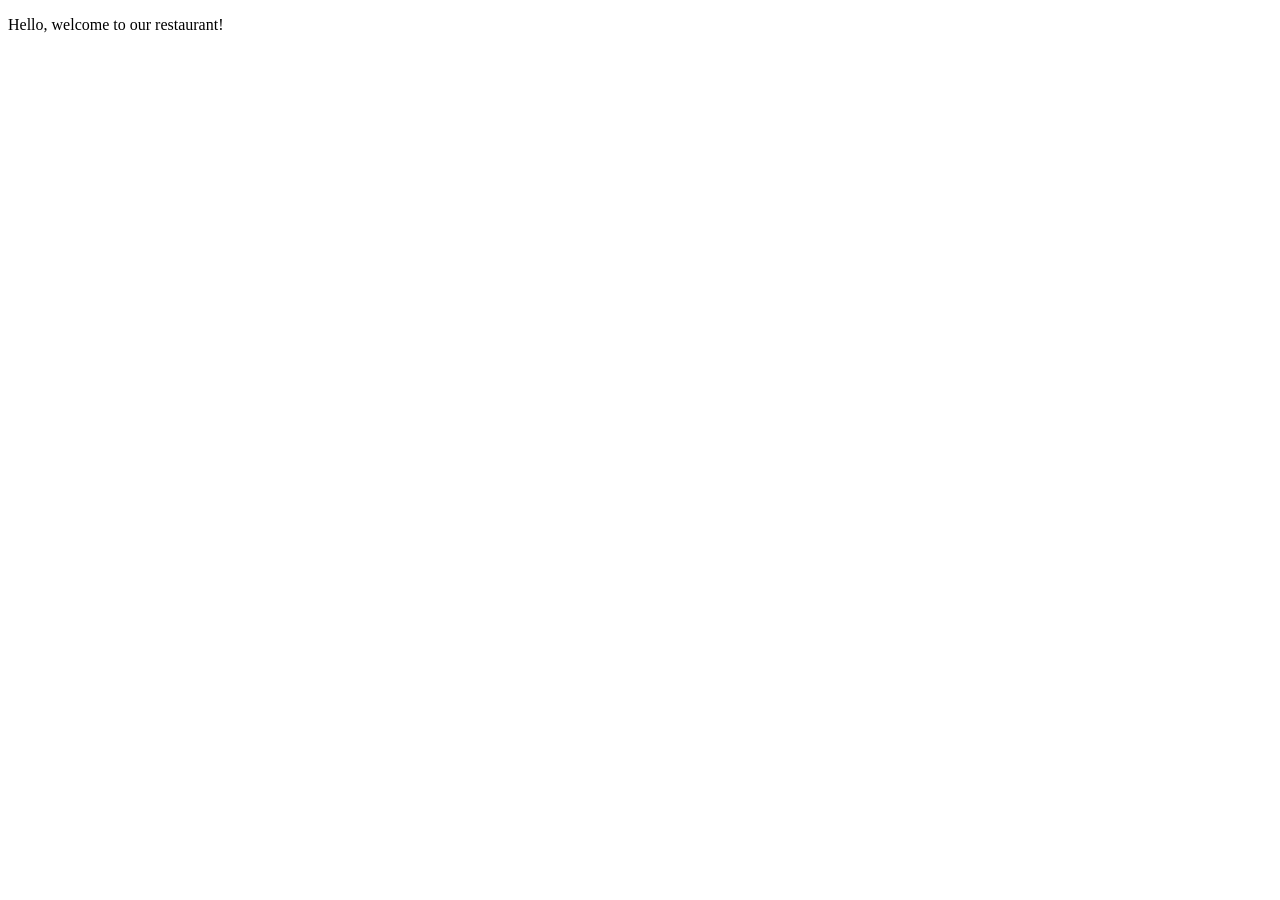
==== index.html @ 0195bc44 "" ====
<!DOCTYPE html>
<html lang="en">
<head>
    <meta charset="UTF-8">
    <meta name="viewport" content="width=device-width, initial-scale=1.0">
    <title>Document</title>
</head>
<body>
    <p>Hello, welcome to our restaurant!</p>
</body>
</html>
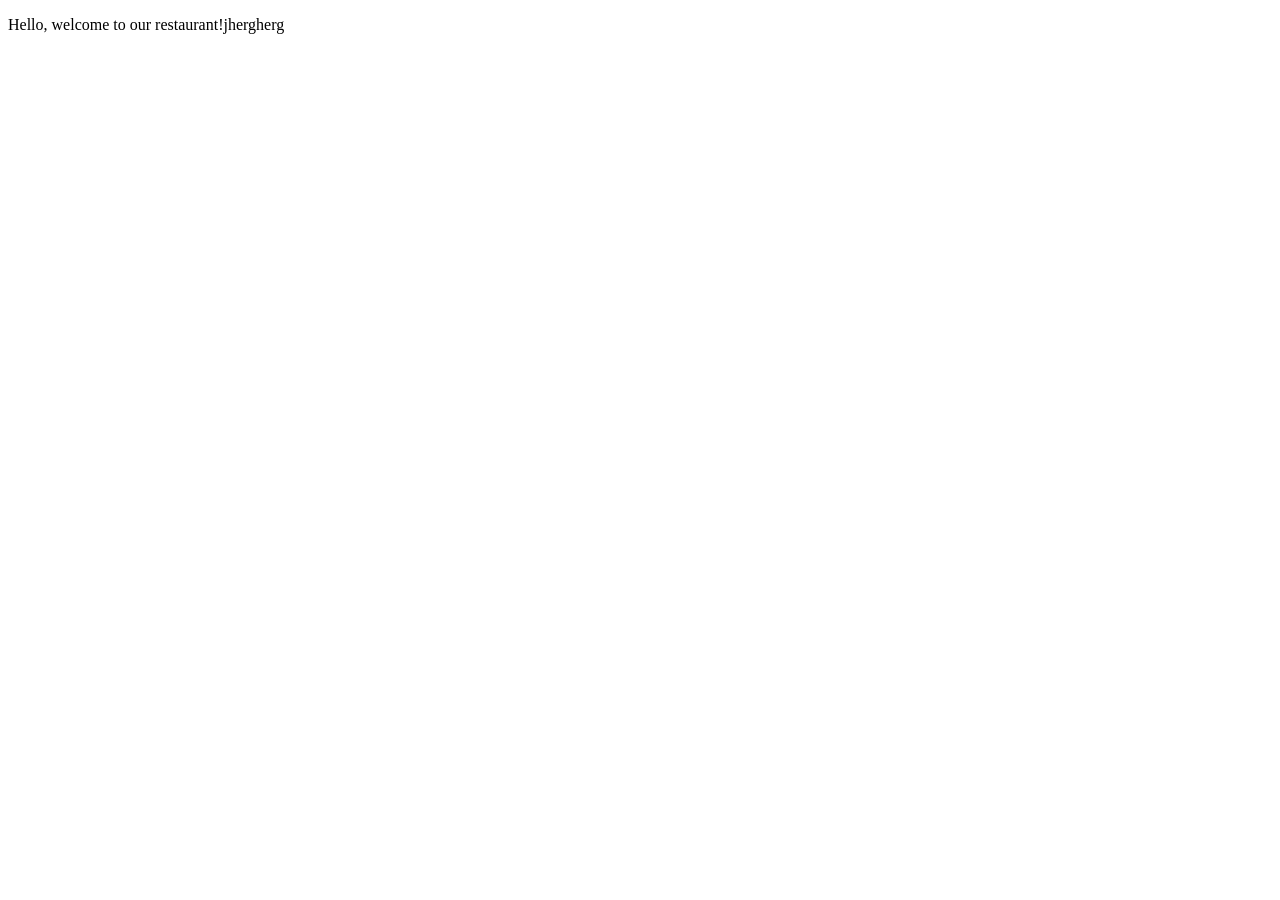
==== commit a4d946bf: "" ====
--- a/index.html
+++ b/index.html
@@ -6,6 +6,6 @@
     <title>Document</title>
 </head>
 <body>
-    <p>Hello, welcome to our restaurant!</p>
+    <p>Hello, welcome to our restaurant!jhergherg</p>
 </body>
 </html>
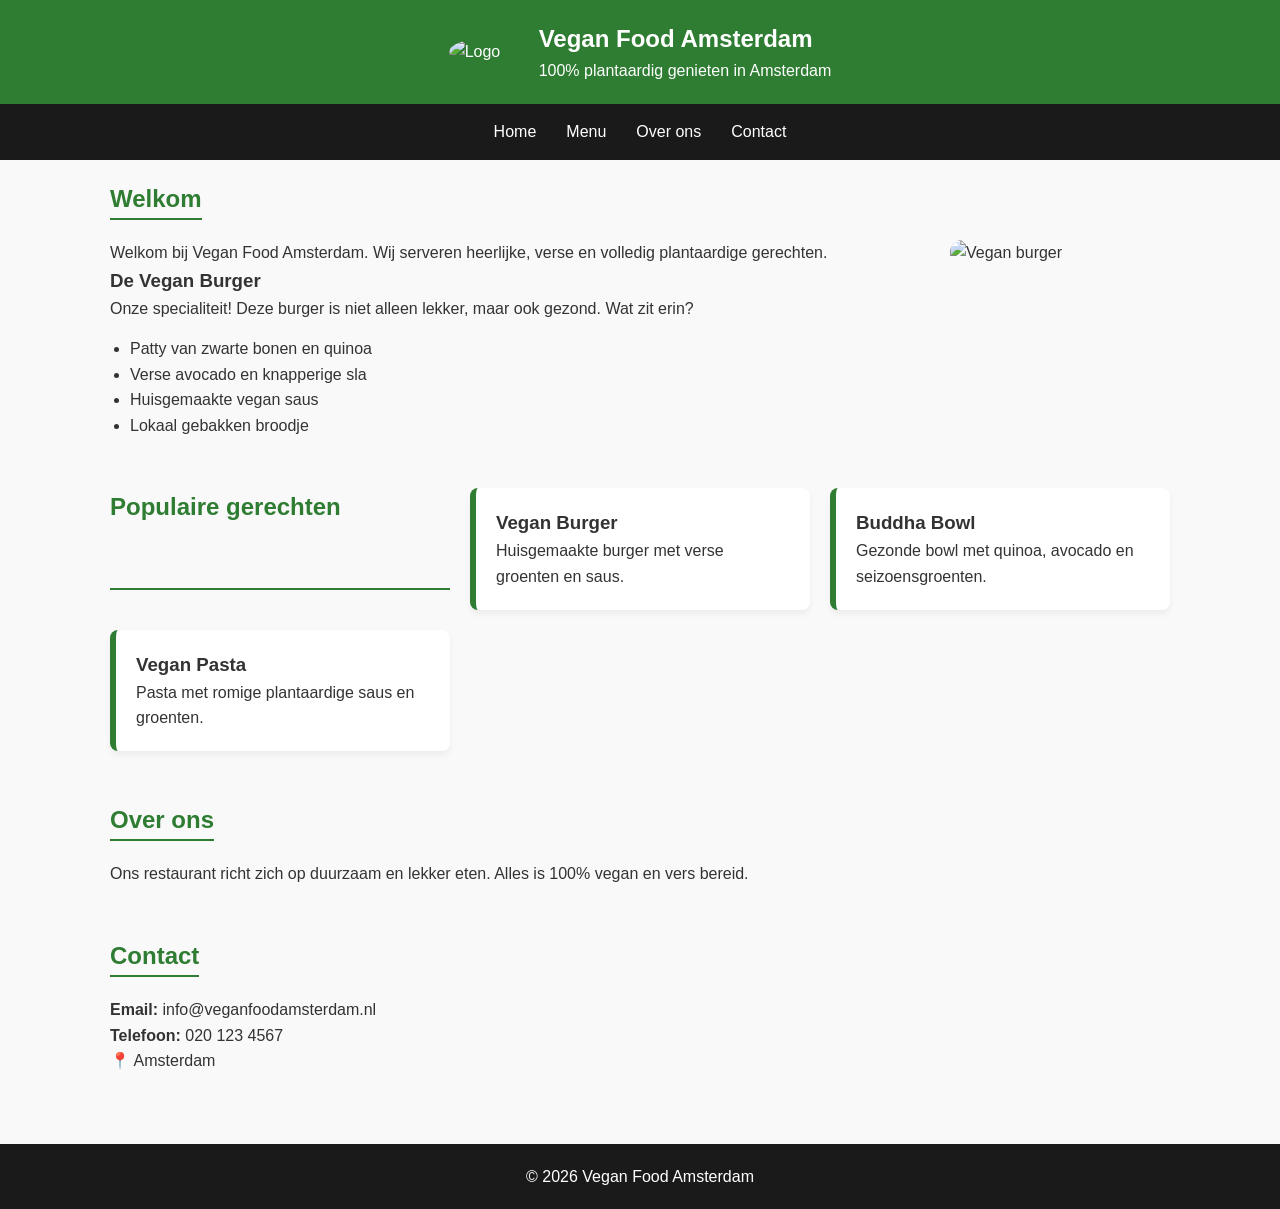
==== commit 9db3ed9b: "" ====
--- a/index.html
+++ b/index.html
@@ -1,11 +1,85 @@
 <!DOCTYPE html>
-<html lang="en">
+<html lang="nl">
 <head>
     <meta charset="UTF-8">
     <meta name="viewport" content="width=device-width, initial-scale=1.0">
-    <title>Document</title>
+    <title>Vegan Food Amsterdam</title>
+    <link rel="stylesheet" href="stylesheet/index.css">
 </head>
 <body>
-    <p>Hello, welcome to our restaurant!jhergherg</p>
+
+<header>
+    <img src="images/logo_vegan_food_amsterdam.png" alt="Logo" class="logo">
+    <aside>
+        <h1>Vegan Food Amsterdam</h1>
+        <p>100% plantaardig genieten in Amsterdam</p>
+    </aside>
+</header>
+
+<nav>
+    <input type="checkbox" id="menu-toggle">
+    <label for="menu-toggle" class="hamburger">☰ Menu</label>
+    <ul>
+        <li><a href="#home">Home</a></li>
+        <li><a href="#menu">Menu</a></li>
+        <li><a href="#over">Over ons</a></li>
+        <li><a href="#contact">Contact</a></li>
+    </ul>
+</nav>
+
+<main>
+    <section id="home">
+        <h2>Welkom</h2>
+        <article class="intro-container">
+            <aside class="intro-text">
+                <p>Welkom bij Vegan Food Amsterdam. Wij serveren heerlijke, verse en volledig plantaardige gerechten.</p>
+                <h3>De Vegan Burger</h3>
+                <p>Onze specialiteit! Deze burger is niet alleen lekker, maar ook gezond. Wat zit erin?</p>
+                <ul>
+                    <li>Patty van zwarte bonen en quinoa</li>
+                    <li>Verse avocado en knapperige sla</li>
+                    <li>Huisgemaakte vegan saus</li>
+                    <li>Lokaal gebakken broodje</li>
+                </ul>
+            </aside>
+            <img src="images/vega burger.png" alt="Vegan burger" class="burger-img-small">
+        </article>
+    </section>
+
+    <section id="menu">
+        <h2>Populaire gerechten</h2>
+        <article>
+            <h3>Vegan Burger</h3>
+            <p>Huisgemaakte burger met verse groenten en saus.</p>
+        </article>
+
+        <article>
+            <h3>Buddha Bowl</h3>
+            <p>Gezonde bowl met quinoa, avocado en seizoensgroenten.</p>
+        </article>
+
+        <article>
+            <h3>Vegan Pasta</h3>
+            <p>Pasta met romige plantaardige saus en groenten.</p>
+        </article>
+    </section>
+
+    <section id="over">
+        <h2>Over ons</h2>
+        <p>Ons restaurant richt zich op duurzaam en lekker eten. Alles is 100% vegan en vers bereid.</p>
+    </section>
+
+    <section id="contact">
+        <h2>Contact</h2>
+        <p><strong>Email:</strong> info@veganfoodamsterdam.nl</p>
+        <p><strong>Telefoon:</strong> 020 123 4567</p>
+        <p>📍 Amsterdam</p>
+    </section>
+</main>
+
+<footer>
+    <p>&copy; 2026 Vegan Food Amsterdam</p>
+</footer>
+
 </body>
 </html>
--- a/stylesheet/index.css
+++ b/stylesheet/index.css
@@ -0,0 +1,162 @@
+
+* {
+    margin: 0;
+    padding: 0;
+    box-sizing: border-box;
+    font-family: 'Segoe UI', Arial, sans-serif;
+}
+
+body {
+    background-color: #f9f9f9;
+    color: #333;
+    line-height: 1.6;
+}
+
+
+header {
+    background-color: #2e7d32;
+    color: white;
+    padding: 20px;
+    display: flex;
+    align-items: center;
+    justify-content: center;
+    gap: 20px;
+}
+
+.logo {
+    width: 70px;
+    height: auto;
+    border-radius: 50%;
+}
+
+
+nav {
+    background-color: #1a1a1a;
+    position: sticky;
+    top: 0;
+    z-index: 1000;
+}
+
+#menu-toggle { display: none; }
+
+.hamburger {
+    display: block;
+    color: white;
+    padding: 15px;
+    cursor: pointer;
+    text-align: center;
+    font-weight: bold;
+}
+
+nav ul {
+    display: none;
+    list-style: none;
+}
+
+#menu-toggle:checked ~ ul {
+    display: block;
+}
+
+nav a {
+    display: block;
+    padding: 15px;
+    color: white;
+    text-decoration: none;
+    text-align: center;
+    transition: 0.3s;
+}
+
+nav a:hover {
+    background-color: #2e7d32;
+}
+
+
+main {
+    padding: 20px;
+    max-width: 1100px;
+    margin: auto;
+}
+
+section {
+    margin-bottom: 50px;
+}
+
+h2 {
+    color: #2e7d32;
+    border-bottom: 2px solid #2e7d32;
+    display: inline-block;
+    margin-bottom: 20px;
+}
+
+
+.intro-container {
+    display: flex;
+    align-items: flex-start;
+    gap: 30px;
+    background: transparent;
+    border: none;
+    padding: 0;
+}
+
+.intro-text {
+    flex: 2;
+}
+
+.intro-text ul {
+    margin: 15px 0 0 20px;
+}
+
+.burger-img-small {
+    width: 220px; 
+    height: auto;
+    border-radius: 12px;
+    order: 2;
+}
+
+
+#menu {
+    display: grid;
+    grid-template-columns: 1fr;
+    gap: 20px;
+}
+
+#menu article {
+    background: white;
+    padding: 20px;
+    border-radius: 8px;
+    border-left: 6px solid #2e7d32;
+    box-shadow: 0 4px 6px rgba(0,0,0,0.05);
+}
+
+
+footer {
+    background: #1a1a1a;
+    color: white;
+    text-align: center;
+    padding: 20px;
+}
+
+
+@media (min-width: 768px) {
+    .hamburger { display: none; }
+    
+    nav ul {
+        display: flex;
+        justify-content: center;
+    }
+
+    #menu {
+        grid-template-columns: 1fr 1fr 1fr;
+    }
+
+   
+    @media (max-width: 600px) {
+        .intro-container {
+            flex-direction: column;
+        }
+        .burger-img-small {
+            width: 100%;
+            order: -1;
+        }
+    }
+}
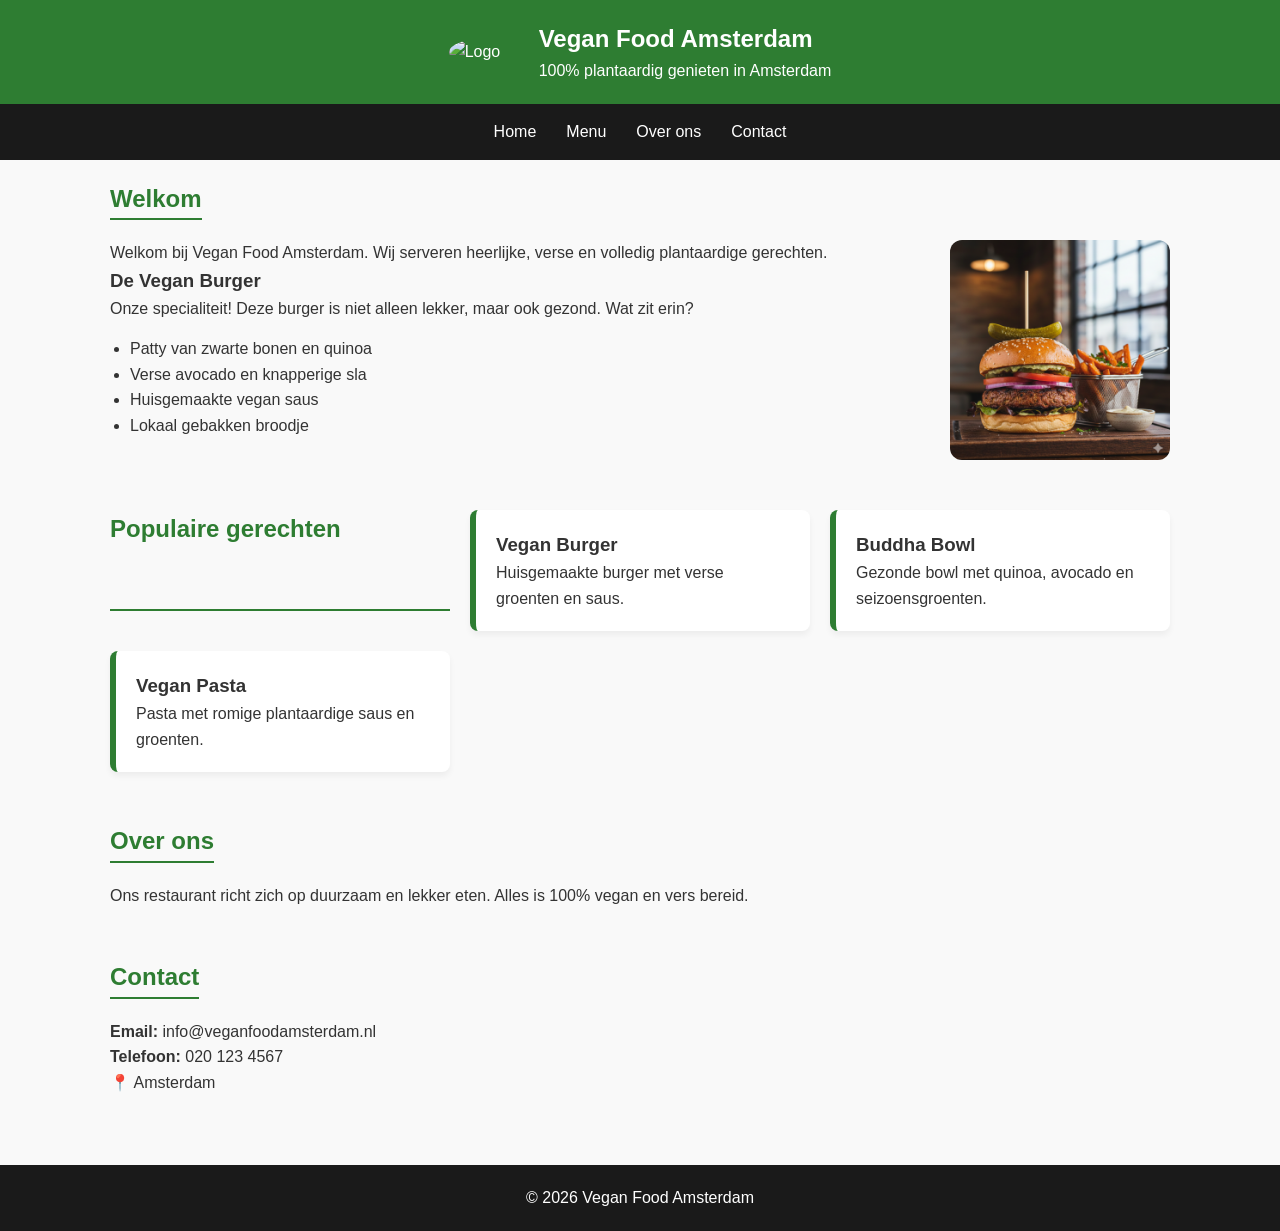
==== commit 48079059: "" ====
--- a/index.html
+++ b/index.html
@@ -42,7 +42,7 @@
                     <li>Lokaal gebakken broodje</li>
                 </ul>
             </aside>
-            <img src="images/vega burger.png" alt="Vegan burger" class="burger-img-small">
+            <img src="stylesheet/images/vega burger.png" alt="Vegan burger" class="burger-img-small">
         </article>
     </section>
 
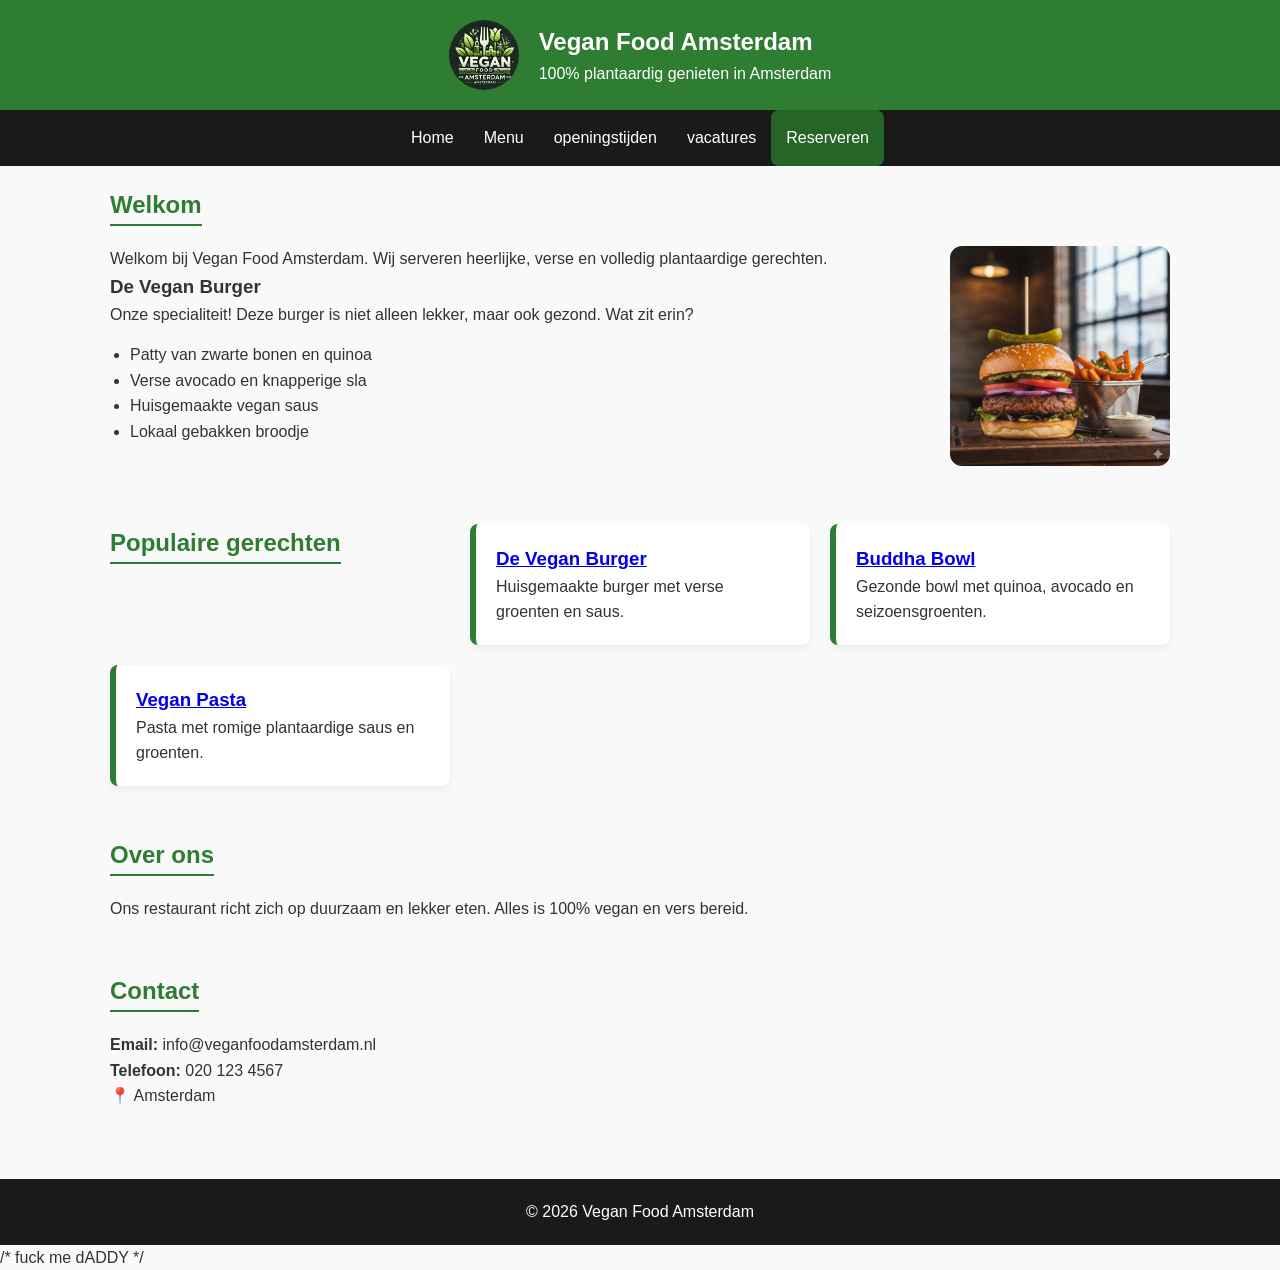
==== commit cda75343: "" ====
--- a/index.html
+++ b/index.html
@@ -20,10 +20,11 @@
     <input type="checkbox" id="menu-toggle">
     <label for="menu-toggle" class="hamburger">☰ Menu</label>
     <ul>
-        <li><a href="#home">Home</a></li>
-        <li><a href="#menu">Menu</a></li>
-        <li><a href="#over">Over ons</a></li>
-        <li><a href="#contact">Contact</a></li>
+        <li><a href="index.html">Home</a></li>
+        <li><a href="lunch and dinner.html">Menu</a></li>
+        <li><a href="#over">openingstijden</a></li>
+        <li><a href="#contact">vacatures</a></li>
+        <button id="nav-button"><a href="reserveren.html">Reserveren</a></button>
     </ul>
 </nav>
 
@@ -33,7 +34,7 @@
         <article class="intro-container">
             <aside class="intro-text">
                 <p>Welkom bij Vegan Food Amsterdam. Wij serveren heerlijke, verse en volledig plantaardige gerechten.</p>
-                <h3>De Vegan Burger</h3>
+                <h3><a>De Vegan Burger</h3>
                 <p>Onze specialiteit! Deze burger is niet alleen lekker, maar ook gezond. Wat zit erin?</p>
                 <ul>
                     <li>Patty van zwarte bonen en quinoa</li>
@@ -42,24 +43,24 @@
                     <li>Lokaal gebakken broodje</li>
                 </ul>
             </aside>
-            <img src="stylesheet/images/vega burger.png" alt="Vegan burger" class="burger-img-small">
+            <img src="images/vega burger.png" alt="Vegan burger" class="burger-img-small">
         </article>
     </section>
 
     <section id="menu">
         <h2>Populaire gerechten</h2>
         <article>
-            <h3>Vegan Burger</h3>
+            <h3><a href="vegan-burger">De Vegan Burger</a></h3>
             <p>Huisgemaakte burger met verse groenten en saus.</p>
         </article>
 
         <article>
-            <h3>Buddha Bowl</h3>
+            <h3><a href="buddha-bowl">Buddha Bowl</a></h3>
             <p>Gezonde bowl met quinoa, avocado en seizoensgroenten.</p>
         </article>
 
         <article>
-            <h3>Vegan Pasta</h3>
+            <h3><a href="vegan-pasta">Vegan Pasta</a></h3>
             <p>Pasta met romige plantaardige saus en groenten.</p>
         </article>
     </section>
@@ -82,4 +83,140 @@
 </footer>
 
 </body>
-</html>+</html>
+
+
+
+
+
+
+
+
+
+
+
+
+
+
+
+
+
+
+
+
+
+
+
+
+
+
+
+
+
+
+
+
+
+
+
+
+
+
+
+
+
+
+
+
+
+
+
+
+
+
+
+
+
+
+
+
+
+
+
+
+
+
+
+
+
+
+
+
+
+
+
+
+
+
+
+
+
+
+
+
+
+
+
+
+
+
+
+
+
+
+
+
+
+
+
+
+
+
+
+
+
+
+
+
+
+
+
+
+
+
+
+
+
+
+
+
+
+
+
+
+
+
+
+
+
+
+
+
+
+
+
+
+
+
+
+/* fuck me dADDY */
--- a/stylesheet/index.css
+++ b/stylesheet/index.css
@@ -68,6 +68,7 @@
 
 nav a:hover {
     background-color: #2e7d32;
+    border-radius: 8px;
 }
 
 
@@ -136,6 +137,59 @@
     padding: 20px;
 }
 
+#nav-button {
+ background-color: #256628;
+  color: white;
+  border: none;
+  font-size: 16px;
+  border-radius: 8px;
+}
+
+.reservation {
+  padding: 60px 20px;
+  text-align: center;
+}
+
+.reservation-form {
+  max-width: 400px;
+  margin: auto;
+  display: flex;
+  flex-direction: column;
+  gap: 15px;
+  border: solid 3px black;
+  padding: 10px;
+  background-color: rgba(2, 66, 27, 0.548);
+  border-radius: 5px;
+}
+
+.reservation-form input,
+.reservation-form select {
+  padding: 12px;
+  font-size: 16px;
+}
+
+.reservation-form button {
+  padding: 14px;
+  background: black;
+  color: white;
+  border: none;
+  cursor: pointer;
+  font-size: 16px;
+}
+
+.reservation-form button:hover {
+  background: #333;
+}
+
+@media (max-width: 767.9px) {
+    .intro-container {
+        flex-direction: column;
+    }
+    .burger-img-small {
+        width: 100%;
+        order: -1;
+    }
+}
 
 @media (min-width: 768px) {
     .hamburger { display: none; }
@@ -148,15 +202,4 @@
     #menu {
         grid-template-columns: 1fr 1fr 1fr;
     }
-
-   
-    @media (max-width: 600px) {
-        .intro-container {
-            flex-direction: column;
-        }
-        .burger-img-small {
-            width: 100%;
-            order: -1;
-        }
-    }
 }
